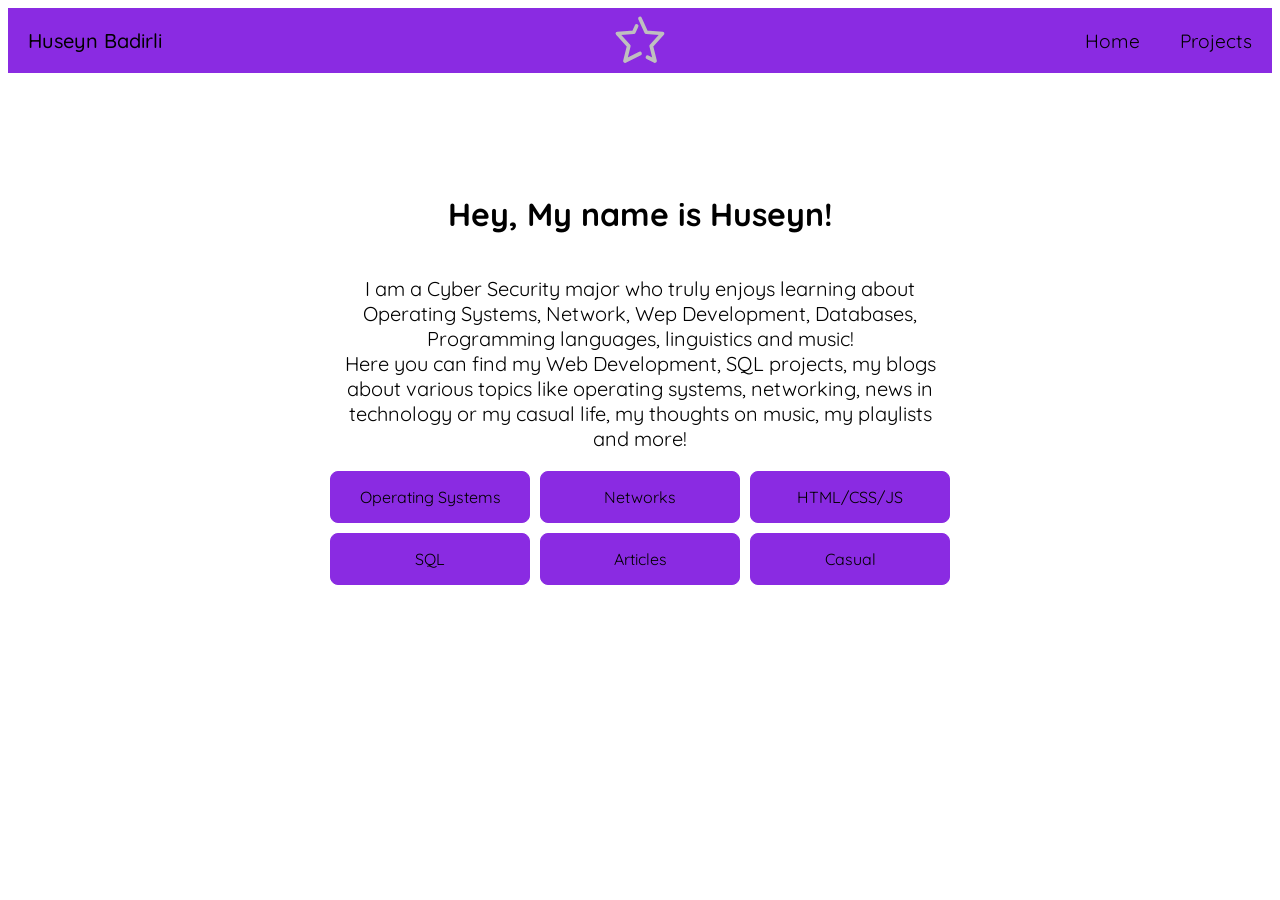
==== index.html @ 9ad2752a "Update and rename about.html to index.html" ====
<!DOCTYPE html>
<html lang="en">
<head>
    <meta charset="UTF-8">
    <meta name="viewport" content="width=device-width, initial-scale=1.0">
    <title>Document</title>
    <link rel="stylesheet" href="about.css">
    <link rel="preconnect" href="https://fonts.googleapis.com">
    <link rel="preconnect" href="https://fonts.gstatic.com" crossorigin>
    <link href="https://fonts.googleapis.com/css2?family=Montserrat:ital,wght@0,100..900;1,100..900&family=Poppins:ital,wght@0,100;0,200;0,300;0,400;0,500;0,600;0,700;0,800;0,900;1,100;1,200;1,300;1,400;1,500;1,600;1,700;1,800;1,900&family=Quicksand:wght@300..700&display=swap" rel="stylesheet">
</head>
<body>
    <div class="all">
    <!-------------------------------------->
    <nav class="navbar">
        <p id="name">Huseyn Badirli</p>
        <svg id="svg" viewBox="0 0 24 24" fill="none" xmlns="http://www.w3.org/2000/svg"><g id="SVGRepo_bgCarrier" stroke-width="0"></g><g id="SVGRepo_tracerCarrier" stroke-linecap="round" stroke-linejoin="round"></g><g id="SVGRepo_iconCarrier"> <path d="M12 3L14.5 8.5L21 9L16.5 14L18 20L15 18.5M12 17L6 20L7.5 14L3 9L9.5 8.5L10.6364 6" stroke="hsla(0,0%,75%,1)" stroke-width="1.5" stroke-linecap="round" stroke-linejoin="round"></path> </g></svg>
        <a href="index.html">Home</a>
        <a href="projects.html">Projects</a>
    </nav>
   <!--------------------------------------->
    <div class="part2">
    <div class="texts">
        <h1>Hey, My name is Huseyn!</h1>
        <p>I am a Cyber Security major who truly enjoys learning about <br>Operating Systems, Network, Wep Development, Databases, <br> Programming languages, linguistics and music! <br> Here you can find my Web Development, SQL projects, my blogs<br> about various topics like operating systems, networking, news in <br> technology or my casual life, my thoughts on music, my playlists <br> and more!  </p>
    </div>
    </div>
    <!-------------------------------------->
    <div class="buttons">
        <a href="#">Operating Systems</a>
        <a href="#">Networks</a>
        <a href="#">HTML/CSS/JS</a>
        <a href="#">SQL</a>
        <a href="#">Articles</a>
        <a href="#">Casual</a>
    </div>
    </div>
</body>

</html>
---- about.css ----
.all{
    margin: 0;
   padding: 0;
   font-family: Quicksand ;
}

.navbar{
    margin: 0;
    padding: 0;
    display:flex;
    flex-direction: row;
    justify-content:flex-end;
    align-items: center;
    height: 100%;
    background-color: blueviolet;
    position: relative;
}
#svg{
    width: 60px; 
    height: 60px;
    position: absolute; 
    top: 50%;
    left: 50%;
    transform: translate(-50%, -50%); 
}

#name{
    margin-right: auto;
    padding-left: 20px;
    font-weight: 500;
    font-size: 20px;
    transition: color 0.3s ease;
}
#name:hover{
    color: white;
    transition: all 0.3s ease;
    cursor:default;
}
nav a{
    font-size: 120%;
    text-decoration: none;
    color: black;
    height: 100%;
    padding:20px 20px;
    transition: color 0.3s ease, background-color 0.3s ease;
}
nav a:hover{
    color: blueviolet;
    background-color: black;
    transition: all 0.3s ease;
}
.part2{
    display:flex;
    flex-direction: row;
    justify-content:center;
    align-items: center;
    text-align: center;
    padding-top: 100px;
    gap: 10px;
    
}
.texts{
    display:flex;
    flex-direction:column;
    align-items: center;
    justify-content: center;
}
.texts p{
    font-size: 20px;
}

.buttons{
    display:grid;
    grid-template-columns: repeat(3,200px);
    gap: 10px;
    justify-content:center;
}
.buttons a{
    text-decoration: none;
    text-align: center;
    color: black;
    border: 1px solid blueviolet;
    background-color: blueviolet;
    border-radius: 8px;
    padding: 15px;
    transition: color 0.3s ease, background-color 0.3s ease;
}
.buttons a:hover{
    background-color: black;
    color: blueviolet;
    transition: all 0.3s ease;
}


@media (max-width: 900px) {
    .navbar {
        flex-wrap: wrap; 
    }
    .part2 {
        flex-direction: column; 
        align-items:center; 
        padding-left: 0;
        padding-right: 0;
    }
    .buttons{
        display:grid;
        grid-template-columns: repeat(2,200px);
        gap: 10px;
        justify-content:center;
        text-align: center;
    }

    .texts {
        width: 100%;
        text-align: center;

    }
    
    .texts h1 {
        font-size: 1.5em;
    }
    
    .texts p{
        font-size: 16px;
        text-align: center;
    }
}

@media (max-width: 600px) {
    .navbar {
        flex-wrap: wrap; 
    }
    .part2 {
        flex-direction: column; 
        align-items:center; 
        padding-left: 0;
        padding-right: 0;
    }
    .buttons{
        display:grid;
        grid-template-columns: repeat(1,200px);
        gap: 10px;
        justify-content:center;
        text-align: center;
    }

    .texts {
        width: 100%;
        text-align: center;

    }
    
    .texts p{
        font-size: 16px;
        text-align: center;
    }
}
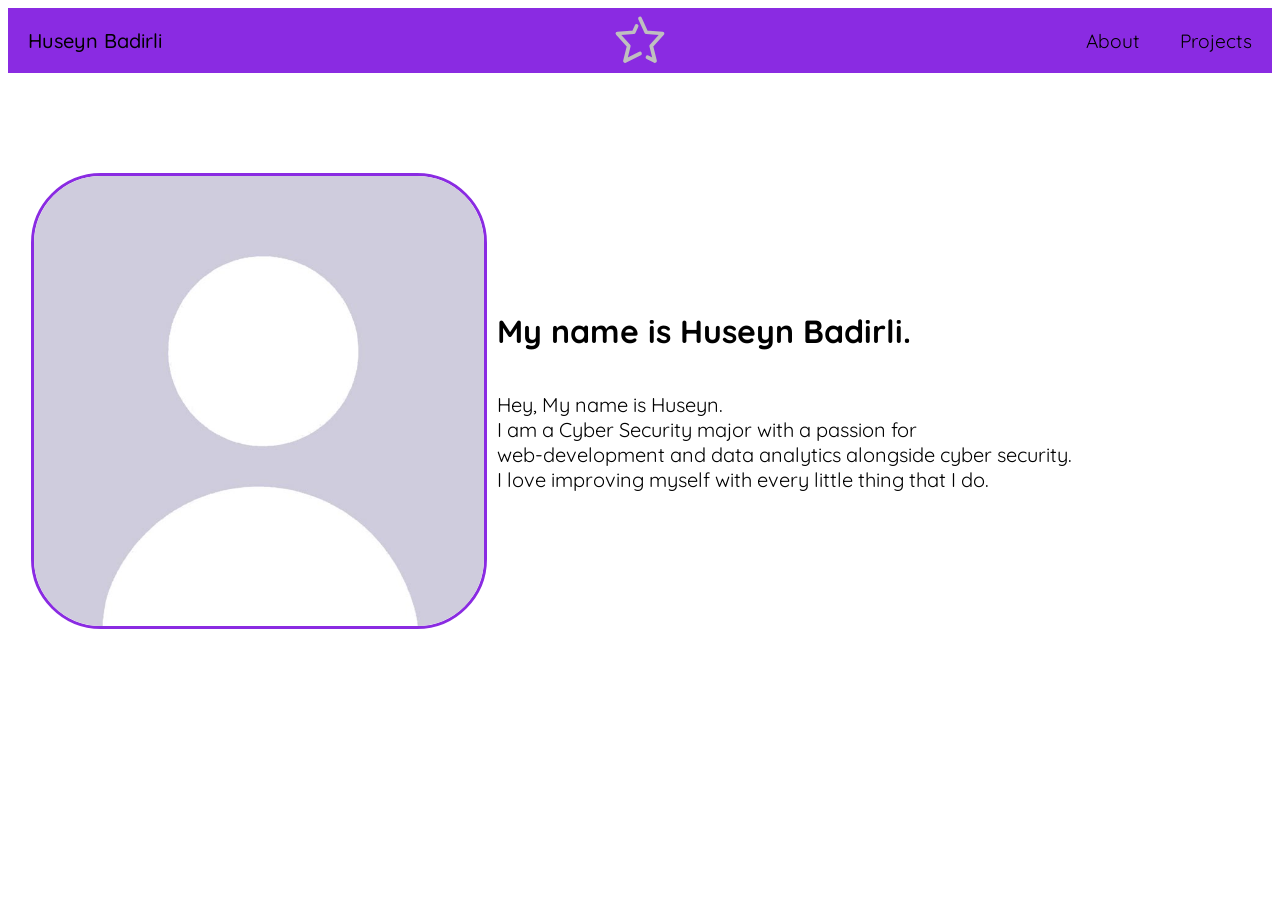
==== commit d1d39c34: "Update and rename home.html to index.html" ====
--- a/index.html
+++ b/index.html
@@ -4,7 +4,7 @@
     <meta charset="UTF-8">
     <meta name="viewport" content="width=device-width, initial-scale=1.0">
     <title>Document</title>
-    <link rel="stylesheet" href="about.css">
+    <link rel="stylesheet" href="home.css">
     <link rel="preconnect" href="https://fonts.googleapis.com">
     <link rel="preconnect" href="https://fonts.gstatic.com" crossorigin>
     <link href="https://fonts.googleapis.com/css2?family=Montserrat:ital,wght@0,100..900;1,100..900&family=Poppins:ital,wght@0,100;0,200;0,300;0,400;0,500;0,600;0,700;0,800;0,900;1,100;1,200;1,300;1,400;1,500;1,600;1,700;1,800;1,900&family=Quicksand:wght@300..700&display=swap" rel="stylesheet">
@@ -15,25 +15,18 @@
     <nav class="navbar">
         <p id="name">Huseyn Badirli</p>
         <svg id="svg" viewBox="0 0 24 24" fill="none" xmlns="http://www.w3.org/2000/svg"><g id="SVGRepo_bgCarrier" stroke-width="0"></g><g id="SVGRepo_tracerCarrier" stroke-linecap="round" stroke-linejoin="round"></g><g id="SVGRepo_iconCarrier"> <path d="M12 3L14.5 8.5L21 9L16.5 14L18 20L15 18.5M12 17L6 20L7.5 14L3 9L9.5 8.5L10.6364 6" stroke="hsla(0,0%,75%,1)" stroke-width="1.5" stroke-linecap="round" stroke-linejoin="round"></path> </g></svg>
-        <a href="index.html">Home</a>
+        <a href="about.html">About</a>
         <a href="projects.html">Projects</a>
     </nav>
    <!--------------------------------------->
     <div class="part2">
+    <img src="img/014ef2f860e8e56b27d4a3267e0a193a.jpg" alt="" class="image">
     <div class="texts">
-        <h1>Hey, My name is Huseyn!</h1>
-        <p>I am a Cyber Security major who truly enjoys learning about <br>Operating Systems, Network, Wep Development, Databases, <br> Programming languages, linguistics and music! <br> Here you can find my Web Development, SQL projects, my blogs<br> about various topics like operating systems, networking, news in <br> technology or my casual life, my thoughts on music, my playlists <br> and more!  </p>
+        <h1>My name is Huseyn Badirli.</h1>
+        <p>Hey, My name is Huseyn. <bR> I am a Cyber Security major with a passion for <br> web-development and data analytics alongside cyber security. <br>I love improving myself with every little thing that I do.</p>
     </div>
     </div>
     <!-------------------------------------->
-    <div class="buttons">
-        <a href="#">Operating Systems</a>
-        <a href="#">Networks</a>
-        <a href="#">HTML/CSS/JS</a>
-        <a href="#">SQL</a>
-        <a href="#">Articles</a>
-        <a href="#">Casual</a>
-    </div>
     </div>
 </body>
 
--- a/home.css
+++ b/home.css
@@ -0,0 +1,105 @@
+
+
+.all{
+    margin: 0;
+   padding: 0;
+   font-family: Quicksand ;
+}
+
+.navbar{
+    margin: 0;
+    padding: 0;
+    display:flex;
+    flex-direction: row;
+    justify-content:flex-end;
+    align-items: center;
+    height: 100%;
+    background-color: blueviolet;
+    position: relative;
+}
+#svg{
+    width: 60px; 
+    height: 60px;
+    position: absolute; 
+    top: 50%;
+    left: 50%;
+    transform: translate(-50%, -50%); 
+}
+
+#name{
+    margin-right: auto;
+    padding-left: 20px;
+    font-weight: 500;
+    font-size: 20px;
+    transition: color 0.3s ease;
+}
+#name:hover{
+    color: white;
+    transition: all 0.3s ease;
+    cursor:default;
+}
+nav a{
+    font-size: 120%;
+    text-decoration: none;
+    color: black;
+    height: 100%;
+    padding:20px 20px;
+    transition: color 0.3s ease, background-color 0.3s ease;
+}
+nav a:hover{
+    color: blueviolet;
+    background-color: black;
+    transition: all 0.3s ease;
+}
+.part2{
+    display:flex;
+    flex-direction: row;
+    justify-content:right;
+    align-items: center;
+    padding-top: 100px;
+    padding-right:200px;
+    gap: 10px;
+    
+}
+.texts{
+    display:flex;
+    flex-direction:column;
+
+}
+.texts p{
+    font-size: 20px;
+}
+.image{
+    width: 450px;
+    padding: 0;
+    border: 3px solid blueviolet ;
+    border-radius:70px;
+}
+@media (max-width: 900px) {
+    .navbar {
+        flex-wrap: wrap; 
+    }
+    .part2 {
+        flex-direction: column; 
+        align-items:center; 
+        padding-left: 0;
+        padding-right: 0;
+    }
+    .image {
+        align-self: center;
+    }
+    .texts {
+        width: 100%;
+        text-align: center;
+
+    }
+    
+    .texts h1 {
+        font-size: 1.5em;
+    }
+    
+    .texts p{
+        font-size: 16px;
+        text-align: center;
+    }
+}
